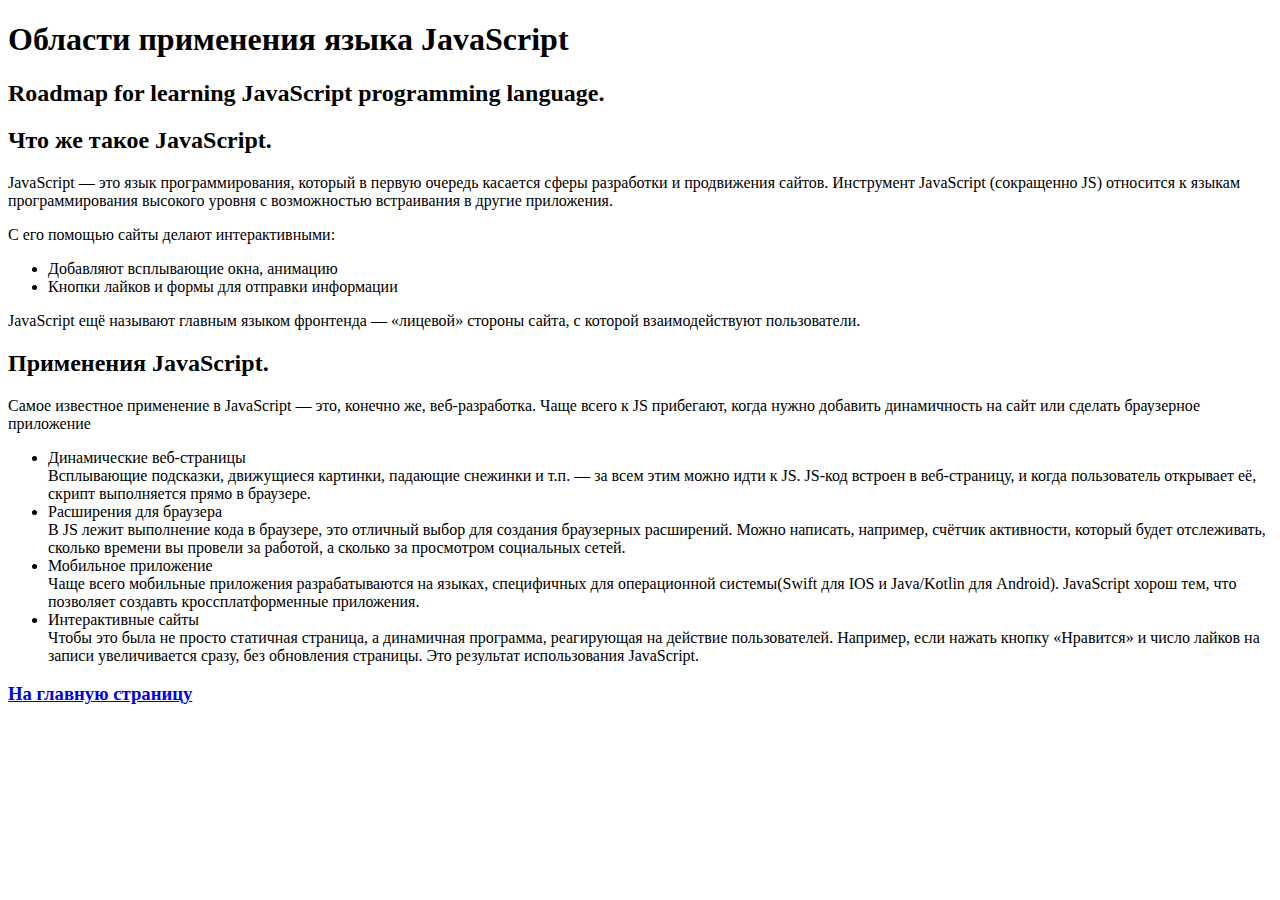
==== area/area.html @ 91557055 "Update area.html" ====
<!DOCTYPE html>
<html lang="en">
<head>
    <meta charset="UTF-8">
    <meta http-equiv="X-UA-Compatible" content="IE=edge">
    <meta name="viewport" content="width=device-width, initial-scale=1.0">
    <title>Области применения языка JavaScript</title>
    <link rel="stylesheet" href="/front-end-roadmap/styles/style.css">
</head>
<body>
    <header>
        <div>
            <h1>Области применения языка JavaScript</h1>
            <h2>Roadmap for learning JavaScript programming language.</h2>
        </div>
    </header>
    <main>
        <div class="content">
            <h2>Что же такое JavaScript.</h2>
            <p>JavaScript — это язык программирования, который в первую очередь касается сферы разработки и продвижения сайтов. Инструмент JavaScript (сокращенно JS) относится к языкам программирования высокого уровня с возможностью встраивания в другие приложения.</p>
            <p>С его помощью сайты делают интерактивными:</p>
            <ul>
                <li>Добавляют всплывающие окна, анимацию</li>
                <li>Кнопки лайков и формы для отправки информации</li>
            </ul>
            <p>JavaScript ещё называют главным языком фронтенда — «лицевой» стороны сайта, с которой взаимодействуют пользователи.</p>
        </div>
        <div class="cop">
            <h2>Применения JavaScript.</h2>
            <p>Самое известное применение в JavaScript — это, конечно же, веб-разработка. Чаще всего к JS прибегают, когда нужно добавить динамичность на сайт или сделать браузерное приложение</p>
            <ul>
                <li>Динамические веб-страницы<br>Всплывающие подсказки, движущиеся картинки, падающие снежинки и т.п. — за всем этим можно идти к JS. JS-код встроен в веб-страницу, и когда пользователь открывает её, скрипт выполняется прямо в браузере.</li>
                <li>Расширения для браузера<br>В JS лежит выполнение кода в браузере, это отличный выбор для создания браузерных расширений. Можно написать, например, счётчик активности, который будет отслеживать, сколько времени вы провели за работой, а сколько за просмотром социальных сетей.</li>
                <li>Мобильное приложение<br>Чаще всего мобильные приложения разрабатываются на языках, специфичных для операционной системы(Swift для IOS и Java/Kotlin для Android). JavaScript хорош тем, что позволяет создавть кроссплатформенные приложения.</li>
                <li>Интерактивные сайты<br>Чтобы это была не просто статичная страница, а динамичная программа, реагирующая на действие пользователей. Например, если нажать кнопку «Нравится» и число лайков на записи увеличивается сразу, без обновления страницы. Это результат использования JavaScript.</li>
            </ul>
        </div>
    </main>
    <footer>
        <div class="cop">
            <a href="/front-end-roadmap/index.html"><h3 font-weight="900">На главную страницу</h3></a>
        </div>
    </footer>
</body>
</html>
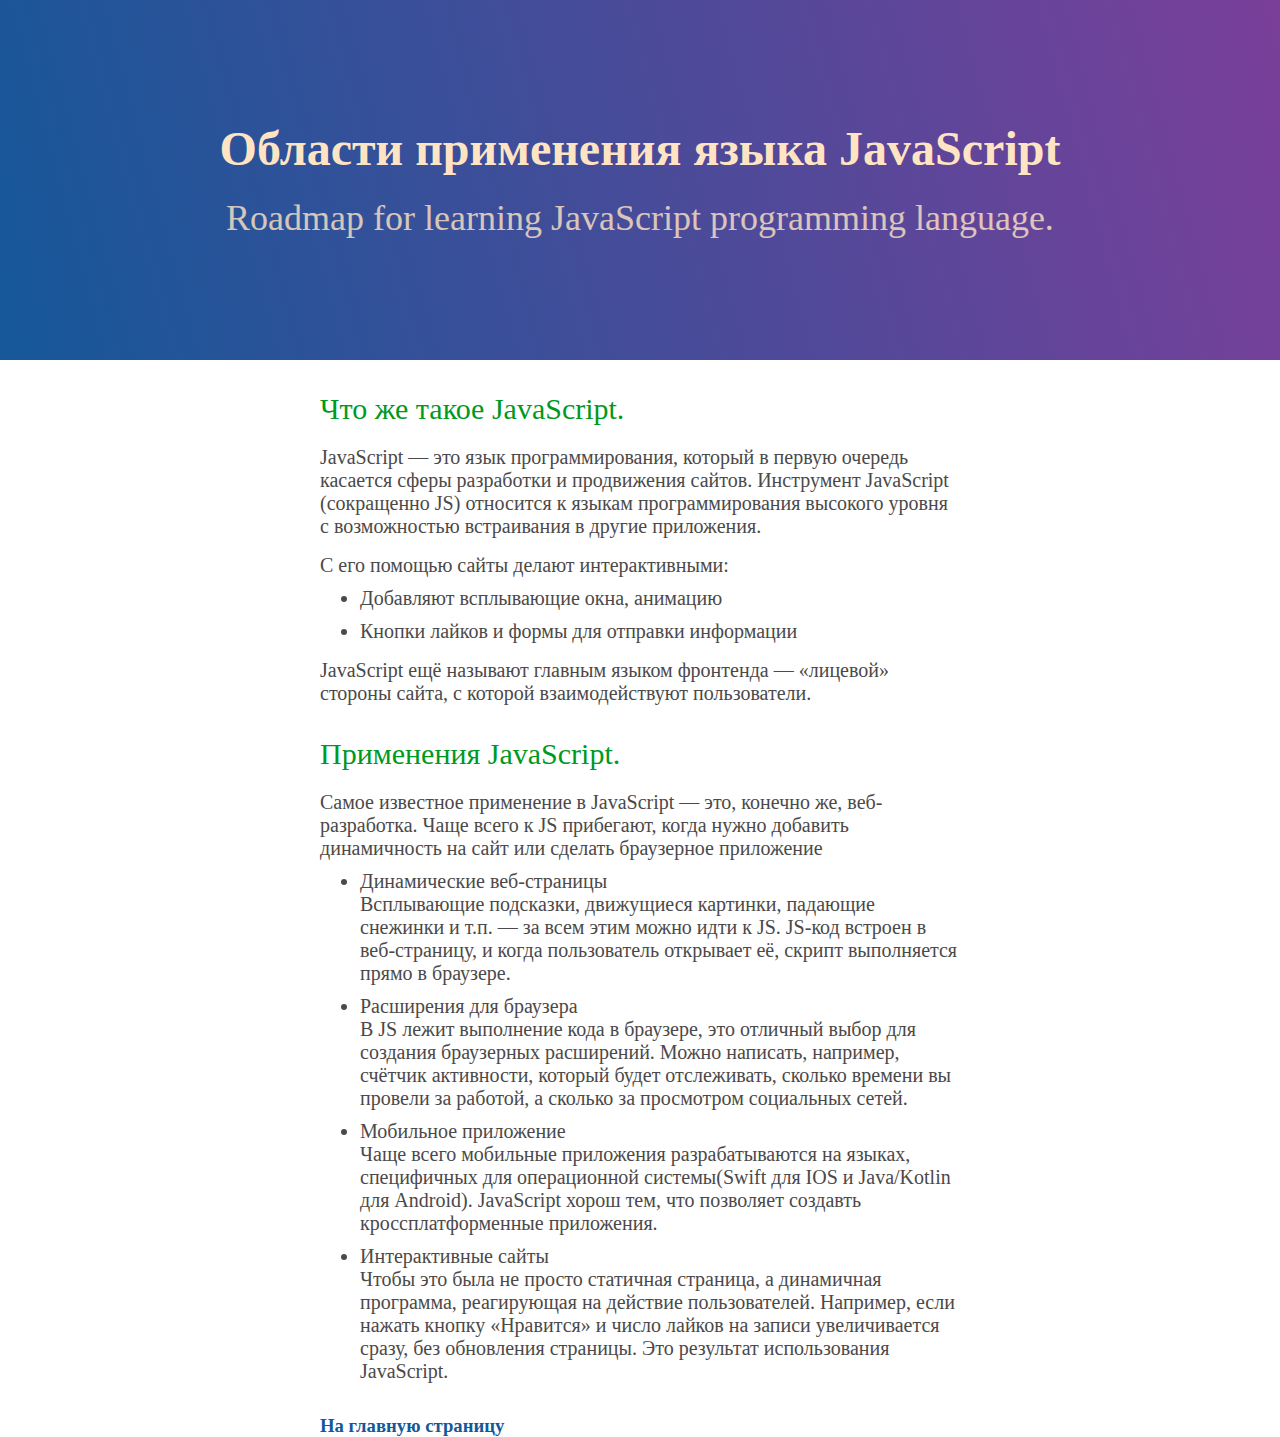
==== commit 9c0b7edb: "Update area.html" ====
--- a/area/area.html
+++ b/area/area.html
@@ -5,7 +5,7 @@
     <meta http-equiv="X-UA-Compatible" content="IE=edge">
     <meta name="viewport" content="width=device-width, initial-scale=1.0">
     <title>Области применения языка JavaScript</title>
-    <link rel="stylesheet" href="/front-end-roadmap/styles/style.css">
+    <link rel="stylesheet" href="https://ynnufaed1.github.io/front-end-roadmap/styles/style.css">
 </head>
 <body>
     <header>
@@ -38,7 +38,7 @@
     </main>
     <footer>
         <div class="cop">
-            <a href="/front-end-roadmap/index.html"><h3 font-weight="900">На главную страницу</h3></a>
+            <a href="https://ynnufaed1.github.io/front-end-roadmap/index.html"><h3 font-weight="900">На главную страницу</h3></a>
         </div>
     </footer>
 </body>
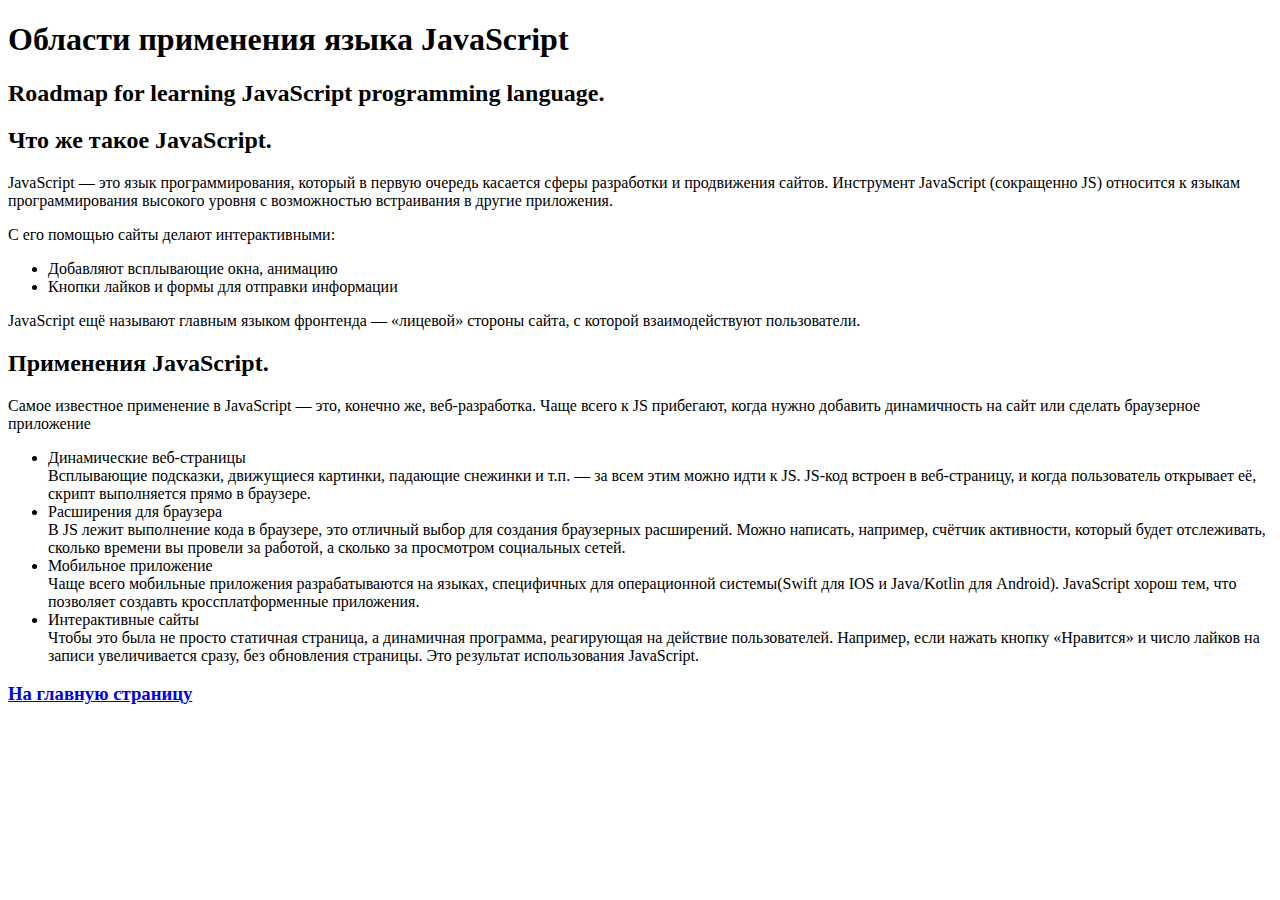
==== commit 7543a854: "Update area.html" ====
--- a/area/area.html
+++ b/area/area.html
@@ -5,7 +5,7 @@
     <meta http-equiv="X-UA-Compatible" content="IE=edge">
     <meta name="viewport" content="width=device-width, initial-scale=1.0">
     <title>Области применения языка JavaScript</title>
-    <link rel="stylesheet" href="https://ynnufaed1.github.io/front-end-roadmap/styles/style.css">
+    <link rel="stylesheet" href="/front-end-roadmap/styles/style.css">
 </head>
 <body>
     <header>
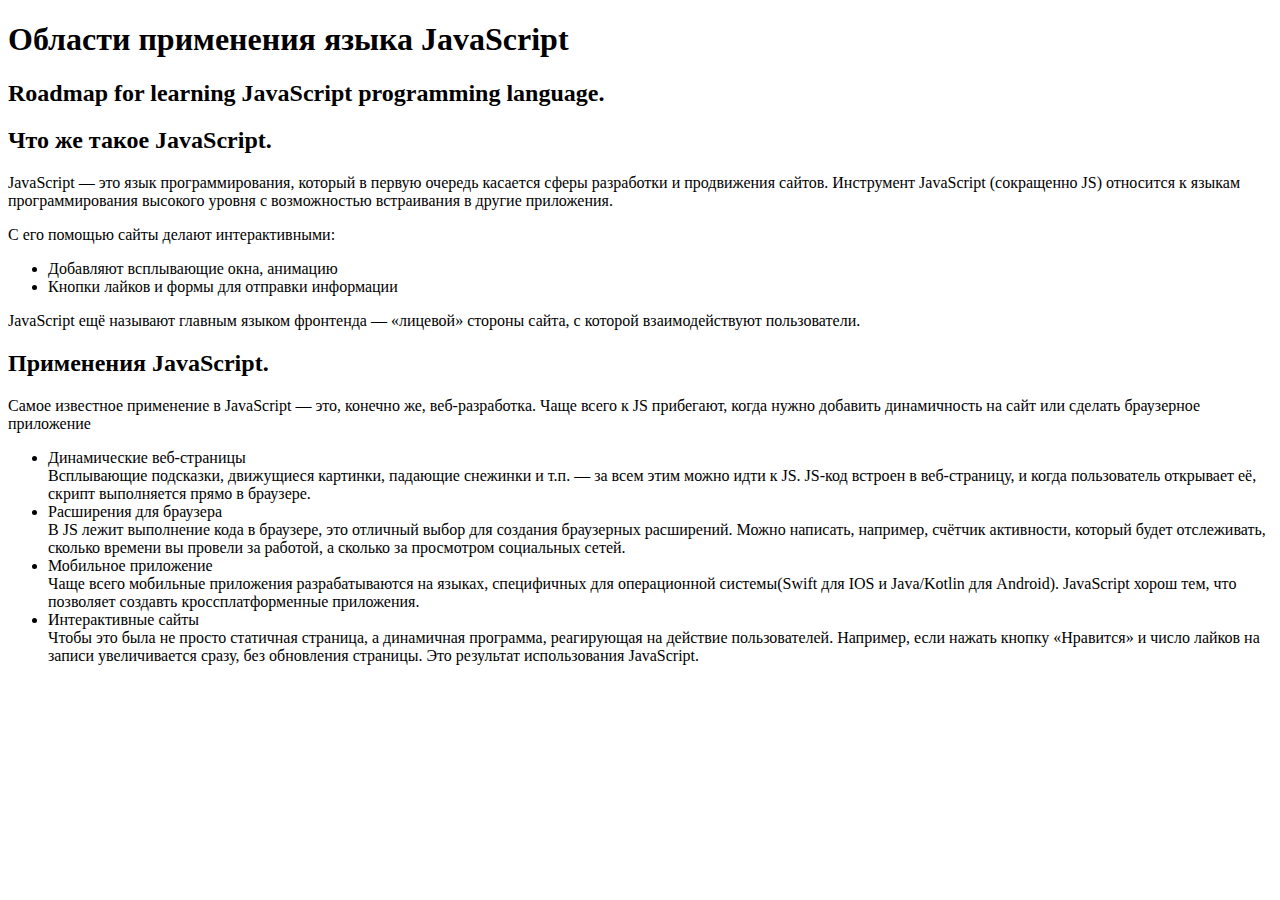
==== commit fb5c31e6: "Update area.html" ====
--- a/area/area.html
+++ b/area/area.html
@@ -36,10 +36,5 @@
             </ul>
         </div>
     </main>
-    <footer>
-        <div class="cop">
-            <a href="https://ynnufaed1.github.io/front-end-roadmap/index.html"><h3 font-weight="900">На главную страницу</h3></a>
-        </div>
-    </footer>
 </body>
 </html>
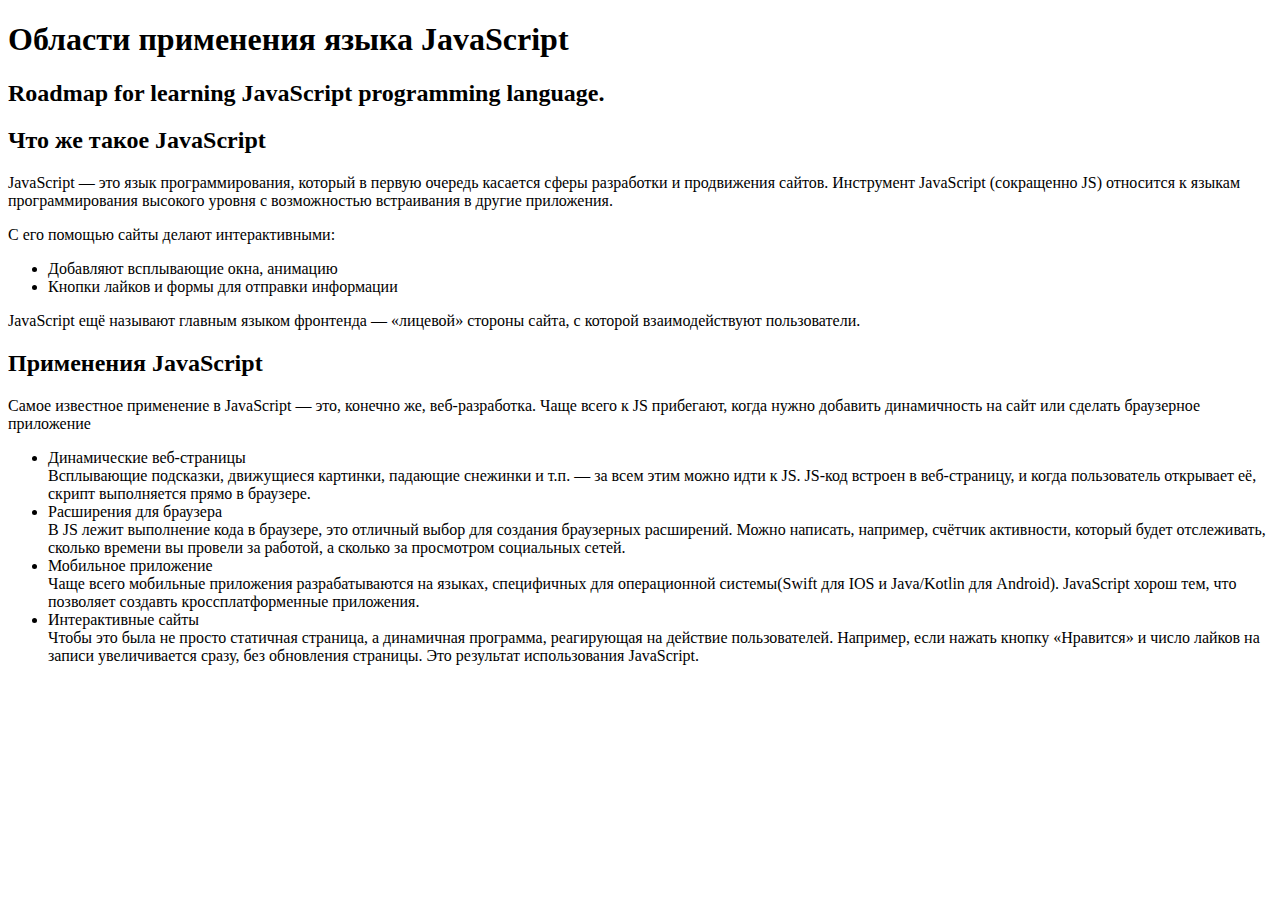
==== commit 2051720d: "Update area.html" ====
--- a/area/area.html
+++ b/area/area.html
@@ -16,7 +16,7 @@
     </header>
     <main>
         <div class="content">
-            <h2>Что же такое JavaScript.</h2>
+            <h2>Что же такое JavaScript</h2>
             <p>JavaScript — это язык программирования, который в первую очередь касается сферы разработки и продвижения сайтов. Инструмент JavaScript (сокращенно JS) относится к языкам программирования высокого уровня с возможностью встраивания в другие приложения.</p>
             <p>С его помощью сайты делают интерактивными:</p>
             <ul>
@@ -26,7 +26,7 @@
             <p>JavaScript ещё называют главным языком фронтенда — «лицевой» стороны сайта, с которой взаимодействуют пользователи.</p>
         </div>
         <div class="cop">
-            <h2>Применения JavaScript.</h2>
+            <h2>Применения JavaScript</h2>
             <p>Самое известное применение в JavaScript — это, конечно же, веб-разработка. Чаще всего к JS прибегают, когда нужно добавить динамичность на сайт или сделать браузерное приложение</p>
             <ul>
                 <li>Динамические веб-страницы<br>Всплывающие подсказки, движущиеся картинки, падающие снежинки и т.п. — за всем этим можно идти к JS. JS-код встроен в веб-страницу, и когда пользователь открывает её, скрипт выполняется прямо в браузере.</li>
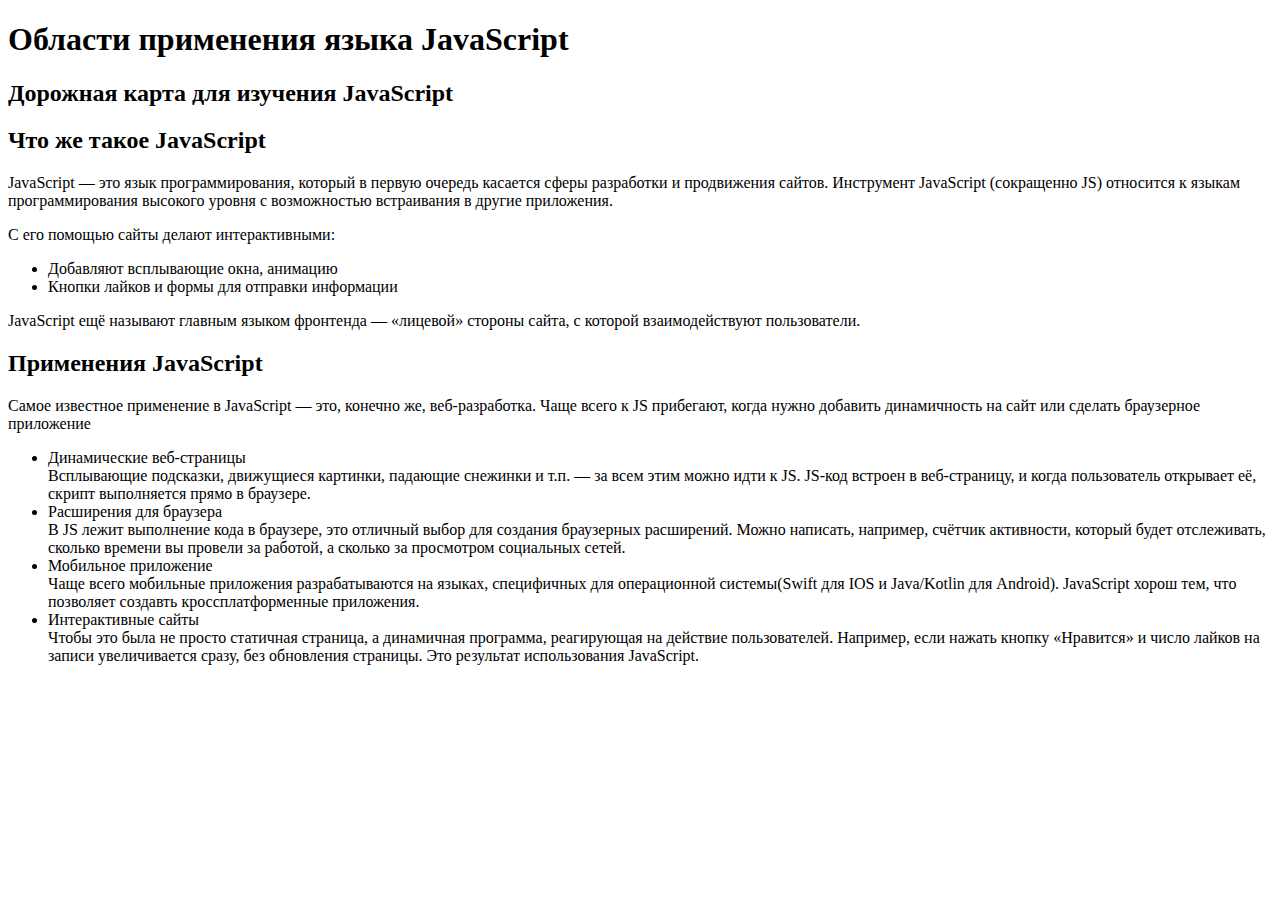
==== commit 312bd335: "Update area.html" ====
--- a/area/area.html
+++ b/area/area.html
@@ -11,7 +11,7 @@
     <header>
         <div>
             <h1>Области применения языка JavaScript</h1>
-            <h2>Roadmap for learning JavaScript programming language.</h2>
+            <h2>Дорожная карта для изучения JavaScript</h2>
         </div>
     </header>
     <main>
